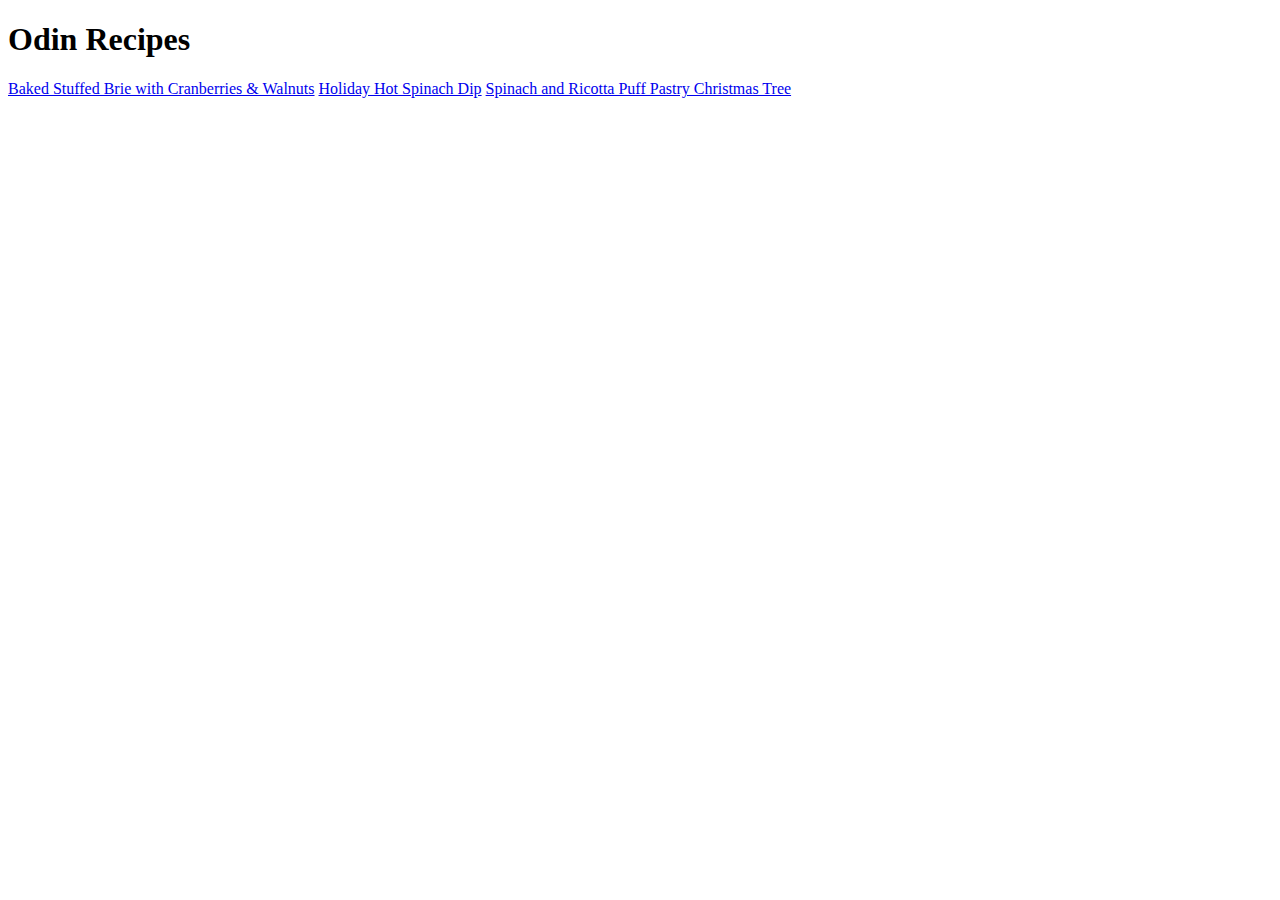
==== index.html @ b8eee03d "Add third recipe and update index links" ====
<!DOCTYPE html>
<html>
  <head>
    <meta charset="utf-8">
    <title>Odin Recipes</title>
  </head>
  <body>
    <h1>Odin Recipes</h1>
    <a href="recipes/baked_brie.html">Baked Stuffed Brie with Cranberries & Walnuts</a>
    <a href="recipes/hot_spinach_dip.html">Holiday Hot Spinach Dip</a>
    <a href="recipes/puff_pastry_xmas_tree.html">Spinach and Ricotta Puff Pastry Christmas Tree</a>
  </body>
</html>
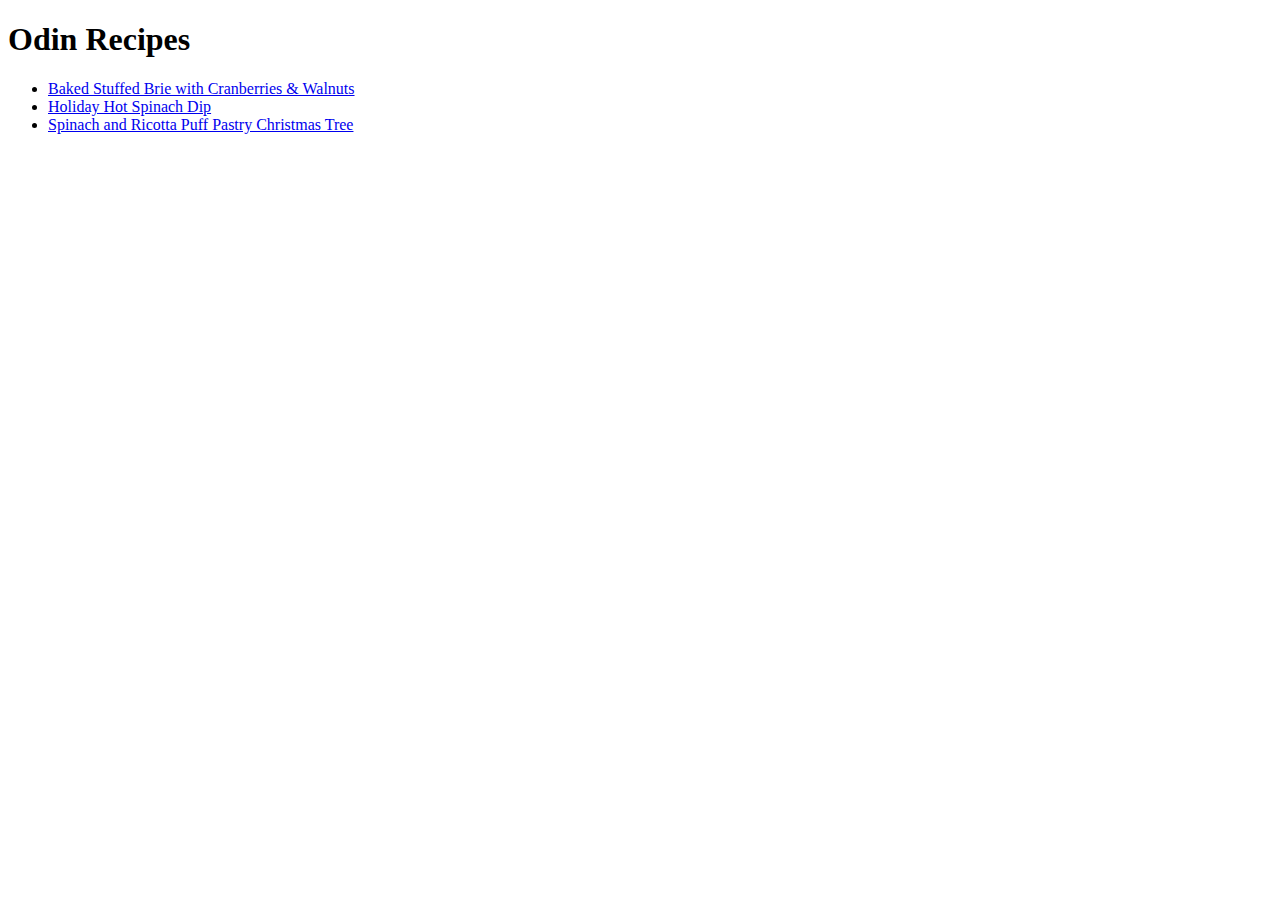
==== commit b144b8c3: "Put links in an unordered list and remove typo in one recipe page" ====
--- a/index.html
+++ b/index.html
@@ -6,8 +6,10 @@
   </head>
   <body>
     <h1>Odin Recipes</h1>
-    <a href="recipes/baked_brie.html">Baked Stuffed Brie with Cranberries & Walnuts</a>
-    <a href="recipes/hot_spinach_dip.html">Holiday Hot Spinach Dip</a>
-    <a href="recipes/puff_pastry_xmas_tree.html">Spinach and Ricotta Puff Pastry Christmas Tree</a>
+    <ul>
+      <li><a href="recipes/baked_brie.html">Baked Stuffed Brie with Cranberries & Walnuts</a></li>
+      <li><a href="recipes/hot_spinach_dip.html">Holiday Hot Spinach Dip</a></li>
+      <li><a href="recipes/puff_pastry_xmas_tree.html">Spinach and Ricotta Puff Pastry Christmas Tree</a></li>
+    </ul>
   </body>
 </html>
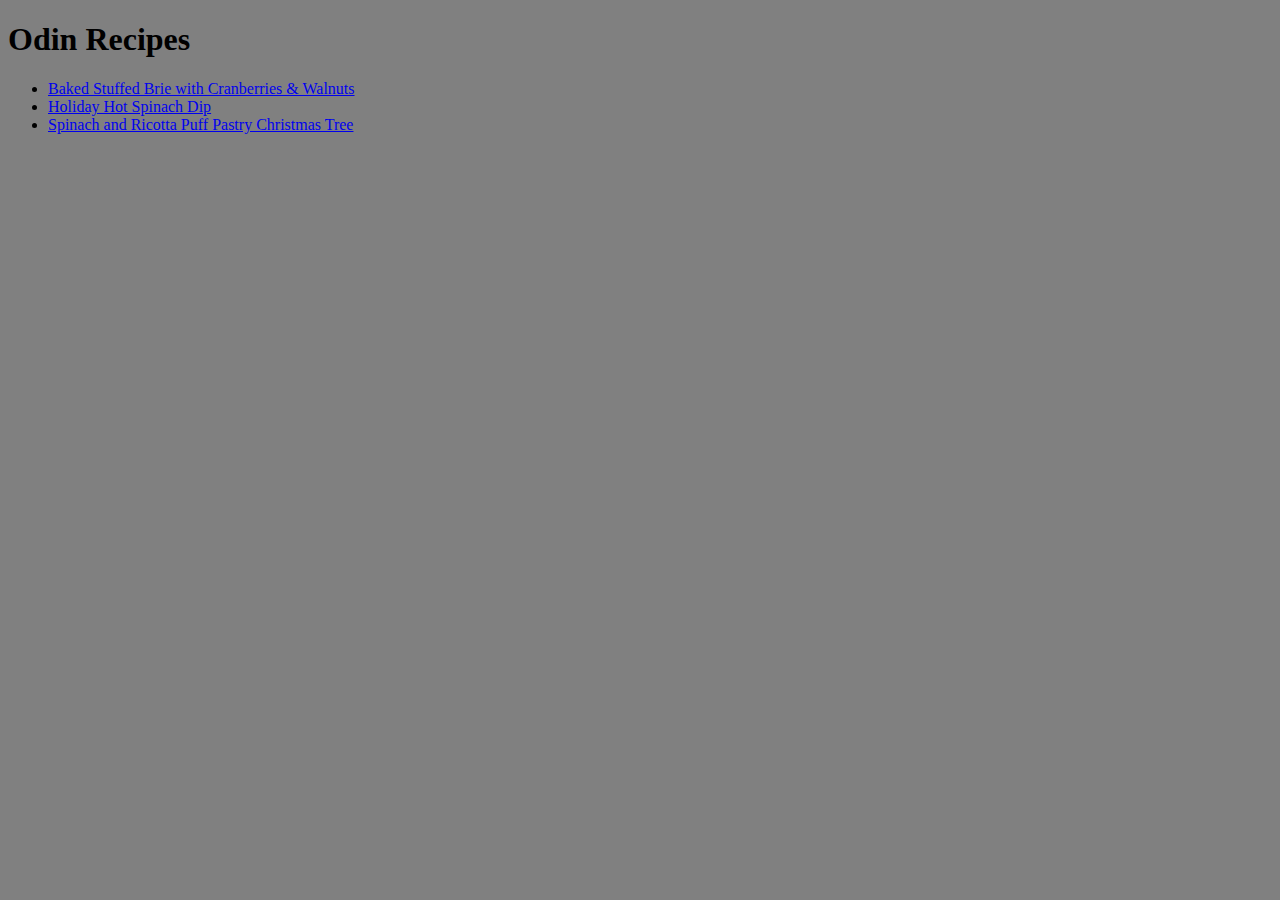
==== commit fe3899c9: "Create style.css and link to index page" ====
--- a/index.html
+++ b/index.html
@@ -3,6 +3,7 @@
   <head>
     <meta charset="utf-8">
     <title>Odin Recipes</title>
+    <link rel="stylesheet" href="./css/style.css">
   </head>
   <body>
     <h1>Odin Recipes</h1>
--- a/css/style.css
+++ b/css/style.css
@@ -0,0 +1,3 @@
+body {
+  background-color: grey;
+}
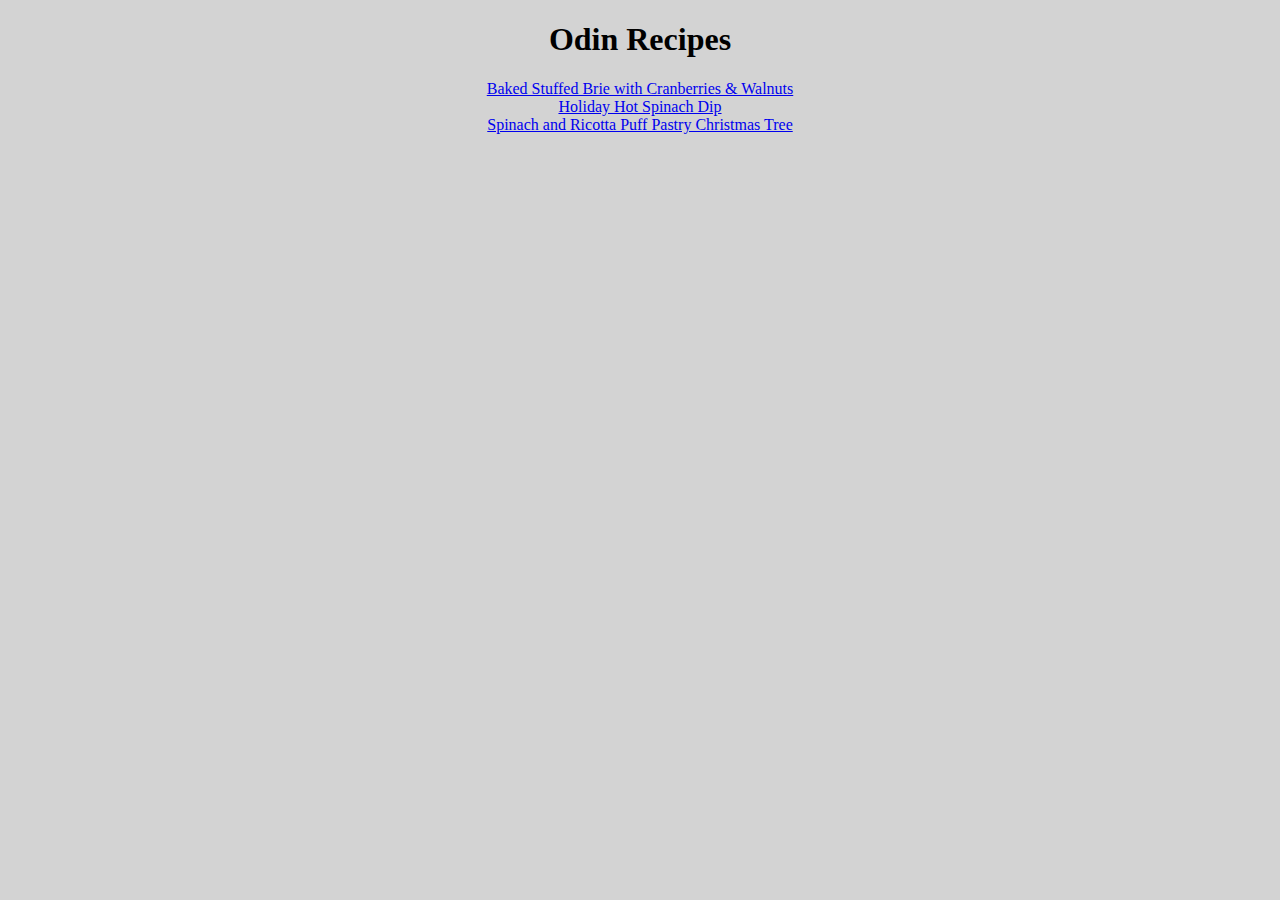
==== commit 82ca84e5: "Change ul to nav element and center text" ====
--- a/index.html
+++ b/index.html
@@ -7,10 +7,10 @@
   </head>
   <body>
     <h1>Odin Recipes</h1>
-    <ul>
-      <li><a href="recipes/baked_brie.html">Baked Stuffed Brie with Cranberries & Walnuts</a></li>
-      <li><a href="recipes/hot_spinach_dip.html">Holiday Hot Spinach Dip</a></li>
-      <li><a href="recipes/puff_pastry_xmas_tree.html">Spinach and Ricotta Puff Pastry Christmas Tree</a></li>
-    </ul>
+    <nav>
+      <div><a href="recipes/baked_brie.html">Baked Stuffed Brie with Cranberries & Walnuts</a></div>
+      <div><a href="recipes/hot_spinach_dip.html">Holiday Hot Spinach Dip</a></div>
+      <div><a href="recipes/puff_pastry_xmas_tree.html">Spinach and Ricotta Puff Pastry Christmas Tree</a></div>
+    </nav>
   </body>
 </html>
--- a/css/style.css
+++ b/css/style.css
@@ -1,3 +1,13 @@
 body {
-  background-color: grey;
+  margin: 0px;
+  background-color: lightgrey;
+  font-family: cambria, garamond, serif;
 }
+
+h1 {
+  text-align: center;
+}
+
+nav > div {
+  text-align: center;
+}
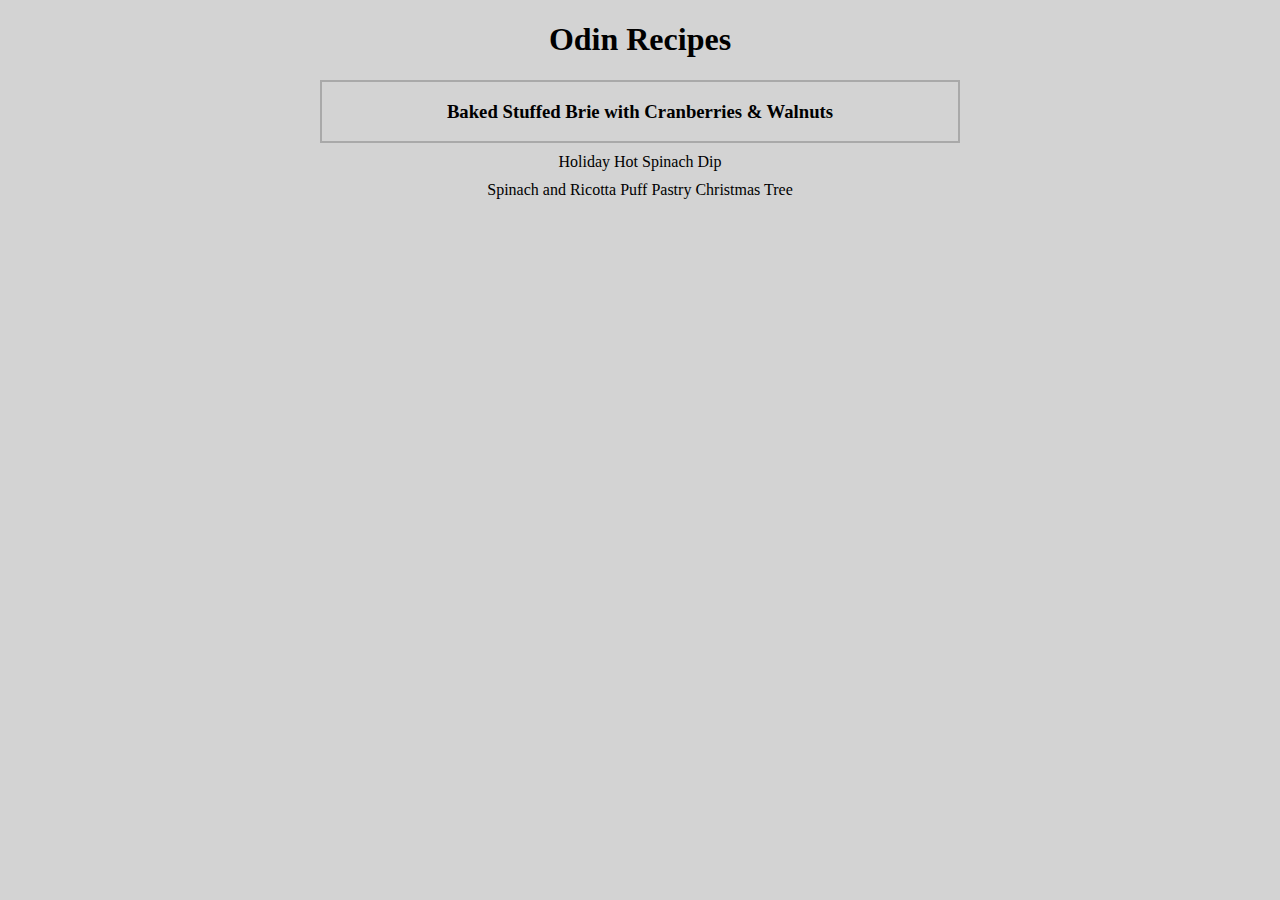
==== commit 339140c7: "Start to build a preview card for the index list" ====
--- a/index.html
+++ b/index.html
@@ -8,7 +8,13 @@
   <body>
     <h1>Odin Recipes</h1>
     <nav>
-      <div><a href="recipes/baked_brie.html">Baked Stuffed Brie with Cranberries & Walnuts</a></div>
+      <a href="recipes/baked_brie.html">
+        <div class="recipe-preview">
+          <h3>
+            Baked Stuffed Brie with Cranberries & Walnuts
+          </h3>
+        </div>
+      </a>
       <div><a href="recipes/hot_spinach_dip.html">Holiday Hot Spinach Dip</a></div>
       <div><a href="recipes/puff_pastry_xmas_tree.html">Spinach and Ricotta Puff Pastry Christmas Tree</a></div>
     </nav>
--- a/css/style.css
+++ b/css/style.css
@@ -1,13 +1,70 @@
+* {
+  color: black;
+}
+
 body {
   margin: 0px;
   background-color: lightgrey;
   font-family: cambria, garamond, serif;
+  max-width: 100vw;
 }
 
-h1 {
+h1, h2 {
   text-align: center;
 }
 
-nav > div {
+nav {
+  max-width: 50%;
+  min-width: 600px;
+  margin: 0 auto;
+}
+
+nav div {
   text-align: center;
+  margin-bottom: 10px;
 }
+
+a {
+  text-decoration: none;
+}
+
+a:hover {
+  text-decoration: underline;
+}
+
+img {
+  width: 100%;
+  object-fit: scale-down;
+}
+
+li {
+  margin-bottom: 8px;
+}
+
+ol > li {
+  width: 80%;
+  margin: auto;
+  margin-bottom: 16px;
+}
+
+.recipe-card {
+  max-width: 100%;
+  margin: 0 auto;
+}
+
+@media screen and (min-width: 600px) {
+  .recipe-card {
+    max-width: 50%;
+    min-width: 600px;
+    margin: 0 auto;
+  }
+}
+
+.recipe-summary {
+  padding: 10px;
+  border-bottom: dashed 2px darkgrey;
+}
+
+.recipe-preview {
+  border: solid 2px darkgrey;
+}
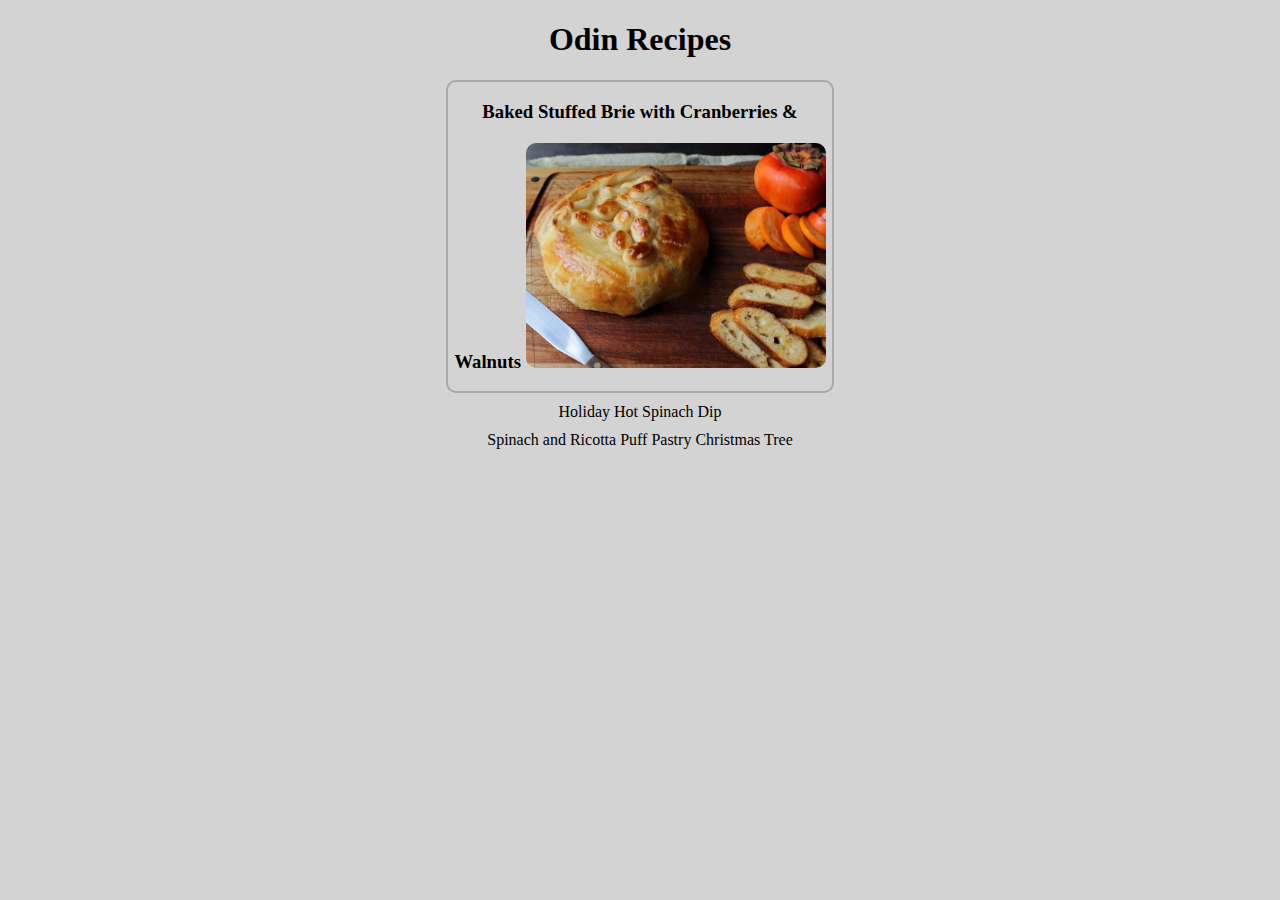
==== commit 59f24fdb: "Add image to the preview card and round the border corners" ====
--- a/index.html
+++ b/index.html
@@ -12,6 +12,7 @@
         <div class="recipe-preview">
           <h3>
             Baked Stuffed Brie with Cranberries & Walnuts
+            <img src="./img/baked_brie_finished.jpg" alt="The finished baked brie displayed on a wooden board">
           </h3>
         </div>
       </a>
--- a/css/style.css
+++ b/css/style.css
@@ -37,6 +37,12 @@
   object-fit: scale-down;
 }
 
+.recipe-preview img {
+  width: 300px;
+  margin-top: 20px;
+  border-radius: 10px;
+}
+
 li {
   margin-bottom: 8px;
 }
@@ -67,4 +73,7 @@
 
 .recipe-preview {
   border: solid 2px darkgrey;
+  width: 60%;
+  margin: 10px auto;
+  border-radius: 10px;
 }
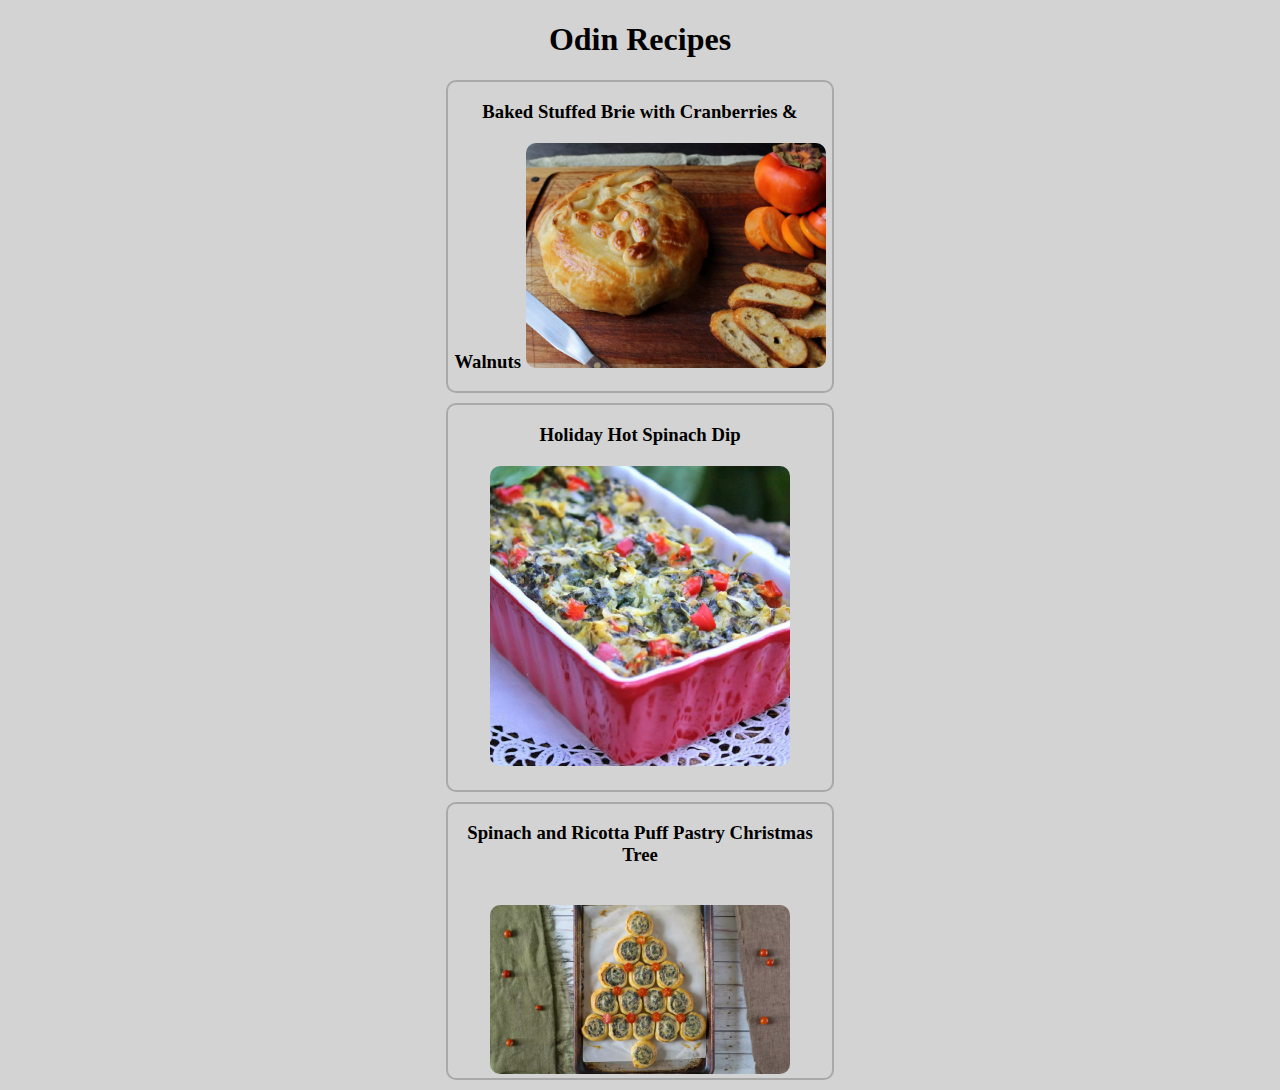
==== commit c542335a: "Dulicate the .recipe-preview structure for all links" ====
--- a/index.html
+++ b/index.html
@@ -16,8 +16,22 @@
           </h3>
         </div>
       </a>
-      <div><a href="recipes/hot_spinach_dip.html">Holiday Hot Spinach Dip</a></div>
-      <div><a href="recipes/puff_pastry_xmas_tree.html">Spinach and Ricotta Puff Pastry Christmas Tree</a></div>
+      <a href="recipes/hot_spinach_dip.html">
+        <div class="recipe-preview">
+          <h3>
+            Holiday Hot Spinach Dip
+            <img src="./img/hot_spinach_dip.jpg" alt="The spinach dip in a ceramic terrine">
+          </h3>
+        </div>
+      </a>
+      <a href="recipes/puff_pastry_xmas_tree.html">
+        <div class="recipe-preview">
+          <h3>
+            Spinach and Ricotta Puff Pastry Christmas Tree
+          </h3>
+          <img src="./img/puff_pastry_xmas_tree.jpg" alt="Puf Pastry treats arranged in a Christmas Tree shape.">
+        </div>
+      </a>
     </nav>
   </body>
 </html>
--- a/css/style.css
+++ b/css/style.css
@@ -35,6 +35,7 @@
 img {
   width: 100%;
   object-fit: scale-down;
+  border-radius: 10px;
 }
 
 .recipe-preview img {
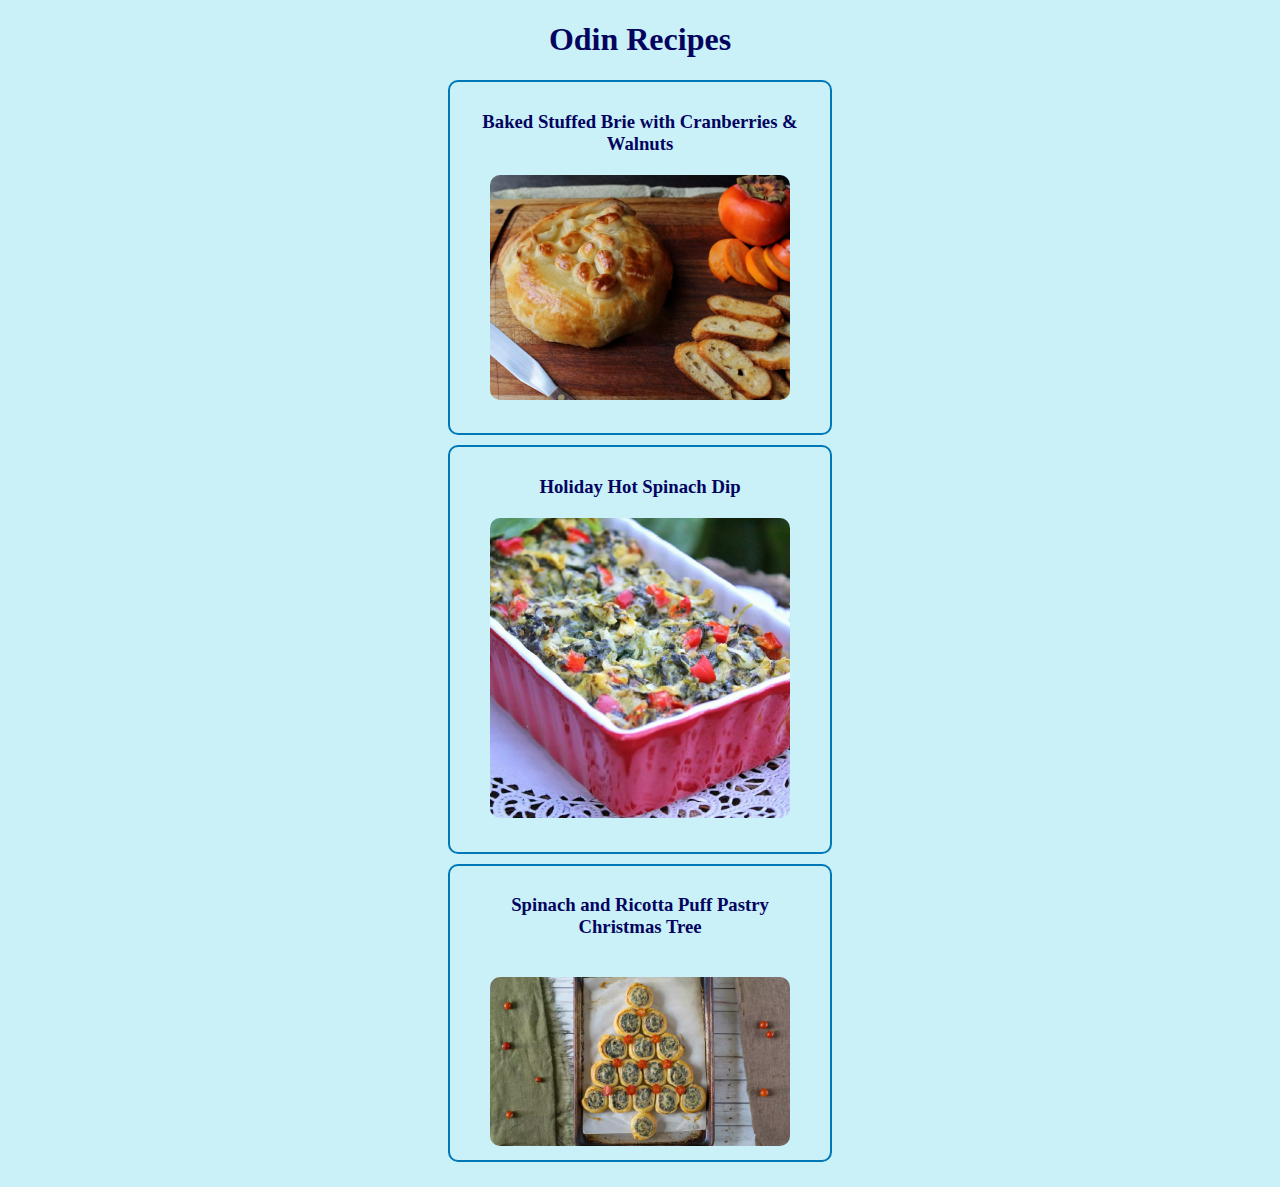
==== commit 6611e78f: "Add lang property to <html> element on index.html" ====
--- a/index.html
+++ b/index.html
@@ -1,5 +1,5 @@
 <!DOCTYPE html>
-<html>
+<html lang="en">
   <head>
     <meta charset="utf-8">
     <title>Odin Recipes</title>
--- a/css/style.css
+++ b/css/style.css
@@ -1,12 +1,17 @@
-* {
-  color: black;
+:root {
+  /* These are hex codes for a blue monochromatic pallet */
+  --text-color: #03045E; /* Dark Blue */
+  --line-color: #0077B6; /* Mid Blue */
+  --background-color: #CAF0F8; /* Pale Blue */
 }
 
 body {
-  margin: 0px;
-  background-color: lightgrey;
+  background-color: var(--background-color);
+  color: var(--text-color);
   font-family: cambria, garamond, serif;
+  margin: 0;
   max-width: 100vw;
+  padding-bottom: 15px;
 }
 
 h1, h2 {
@@ -14,17 +19,18 @@
 }
 
 nav {
+  margin: 0 auto;
+  min-width: 600px;
   max-width: 50%;
-  min-width: 600px;
-  margin: 0 auto;
 }
 
 nav div {
+  margin-bottom: 10px;
   text-align: center;
-  margin-bottom: 10px;
 }
 
 a {
+  color: var(--text-color);
   text-decoration: none;
 }
 
@@ -32,49 +38,52 @@
   text-decoration: underline;
 }
 
-img {
-  width: 100%;
-  object-fit: scale-down;
-  border-radius: 10px;
-}
-
-.recipe-preview img {
-  width: 300px;
-  margin-top: 20px;
-  border-radius: 10px;
-}
-
 li {
   margin-bottom: 8px;
 }
 
 ol > li {
-  width: 80%;
   margin: auto;
   margin-bottom: 16px;
+  width: 80%;
+}
+
+img {
+  border-radius: 10px;
+  object-fit: scale-down;
+  width: 100%;
+}
+
+.recipe-preview img {
+  border-radius: 10px;
+  margin-top: 20px;
+  width: 300px;
+}
+
+.recipe-preview {
+  border: solid 2px var(--line-color);
+  border-radius: 10px;
+  box-sizing: border-box;
+  margin: 10px auto;
+  padding: 10px 20px;
+  width: 60%;
 }
 
 .recipe-card {
+  border-bottom: dashed 2px var(--line-color);
+  margin: 0 auto;
   max-width: 100%;
-  margin: 0 auto;
 }
 
 @media screen and (min-width: 600px) {
   .recipe-card {
+    margin: 0 auto;
     max-width: 50%;
     min-width: 600px;
-    margin: 0 auto;
   }
 }
 
 .recipe-summary {
+  border-bottom: dashed 2px var(--line-color);
   padding: 10px;
-  border-bottom: dashed 2px darkgrey;
 }
-
-.recipe-preview {
-  border: solid 2px darkgrey;
-  width: 60%;
-  margin: 10px auto;
-  border-radius: 10px;
-}
